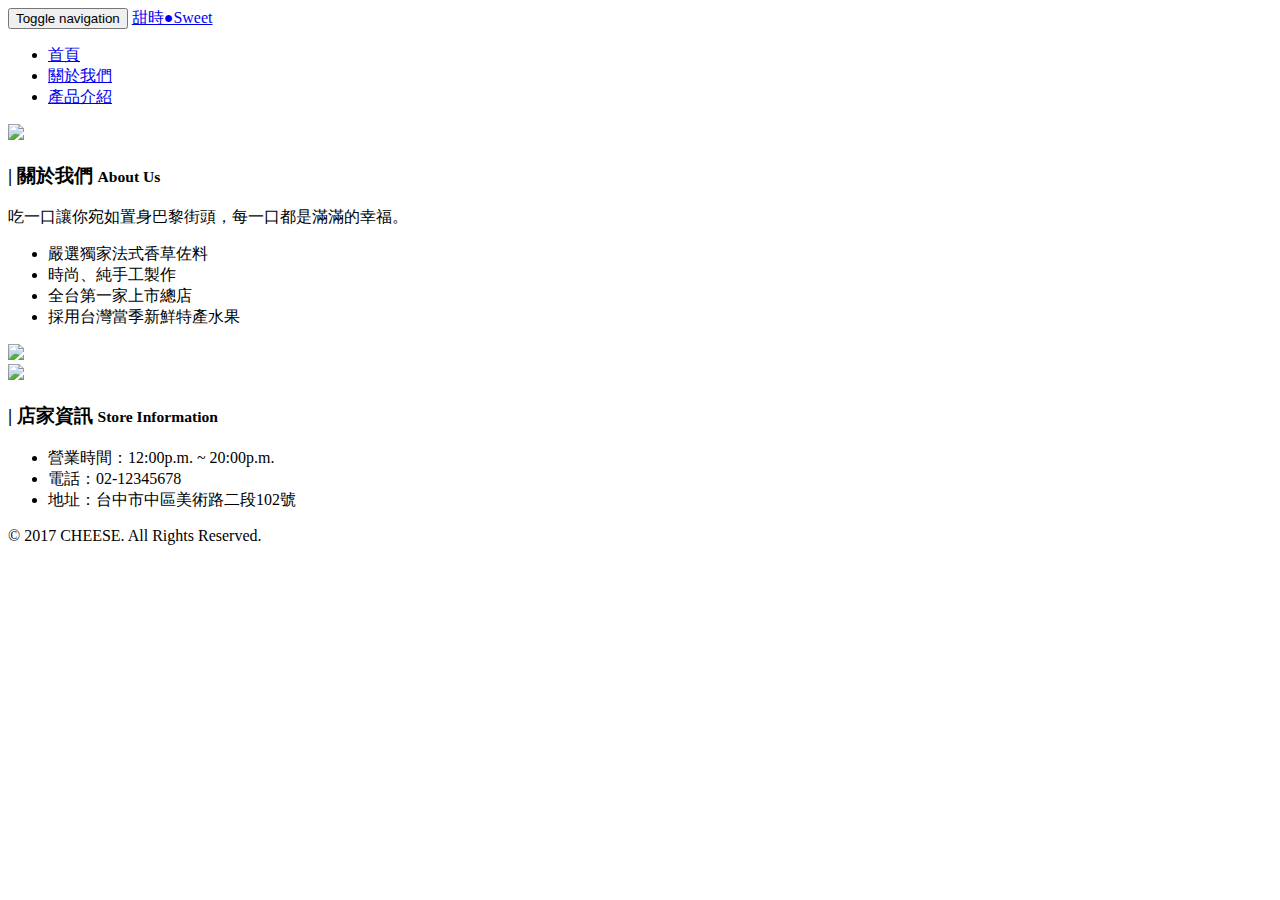
==== about.html @ 6ccca0a7 "Add files via upload" ====
<!DOCTYPE html>
<html lang="en">
  <head>
    <meta charset="utf-8">
	<meta http-equiv="X-UA-Compatible" content="IE=edge">
	<meta name="viewport" content="width=device-width, initial-scale=1">
    <title>甜時●Sweet</title>
    <!-- Bootstrap -->
	<link href="css/bootstrap.css" rel="stylesheet">
	<link href="css/about.css" rel="stylesheet" type="text/css">

	<!-- HTML5 shim and Respond.js for IE8 support of HTML5 elements and media queries -->
	<!-- WARNING: Respond.js doesn't work if you view the page via file:// -->
	<!--[if lt IE 9]>
		  <script src="https://oss.maxcdn.com/html5shiv/3.7.2/html5shiv.min.js"></script>
		  <script src="https://oss.maxcdn.com/respond/1.4.2/respond.min.js"></script>
		<![endif]-->
  </head>
  <body>
  <nav class="navbar navbar-inverse navbar-fixed-top">
    <div class="container-fluid">
      <!-- Brand and toggle get grouped for better mobile display -->
      <div class="navbar-header">
        <button type="button" class="navbar-toggle collapsed" data-toggle="collapse" data-target="#defaultNavbar1" aria-expanded="false"><span class="sr-only">Toggle navigation</span><span class="icon-bar"></span><span class="icon-bar"></span><span class="icon-bar"></span></button>
        <a class="navbar-brand" href="index.html">甜時●Sweet</a></div>
      <!-- Collect the nav links, forms, and other content for toggling -->
      <div class="collapse navbar-collapse" id="defaultNavbar1">
       
        <ul class="nav navbar-nav navbar-right">
          <li><a href="index.html">首頁</a></li>
           <li><a href="about.html">關於我們</a></li>
            <li><a href="product.html">產品介紹</a></li>
        </ul>
      </div>
      <!-- /.navbar-collapse -->
    </div>
    <!-- /.container-fluid -->
  </nav>
<img src="images/banner.jpg" class="img-responsive" id="banner">
<div id="content" class="container">
	<div class="row text-center">
            <div class="col-md-6 col-sm-12 text">
                <h3 class="title">| 關於我們 <small>About Us</small></h3>
                <p>吃一口讓你宛如置身巴黎街頭，每一口都是滿滿的幸福。</p>
                <ul class="list">
                    <li>嚴選獨家法式香草佐料</li>
                    <li>時尚、純手工製作</li>
                    <li>全台第一家上市總店</li>
                    <li>採用台灣當季新鮮特產水果</li>
                </ul>
            </div>
            <div class="col-md-6 col-sm-12 pic">
                <img src="images/cupcake.jpg" class="img-responsive">
            </div>
        </div>
	
	 <div class="row text-center">
            <div class="col-md-6 col-sm-12 pic">
                <img src="images/cupcake2.jpg" class="img-responsive">
            </div>
            <div class="col-md-6 col-sm-12 text">
                <h3 class="title">| 店家資訊 <small>Store Information</small></h3>
                <ul class="list">
                    <li>營業時間：12:00p.m. ~ 20:00p.m.</li>
                    <li>電話：02-12345678</li>
                    <li>地址：台中市中區美術路二段102號</li>
                </ul>
            </div>
        </div>
 
 </div>
 <footer> © 2017 CHEESE. All Rights Reserved.</footer>
  <!-- jQuery (necessary for Bootstrap's JavaScript plugins) --> 
	

	<!-- Include all compiled plugins (below), or include individual files as needed --> 
	 <script src="js/jquery-3.1.1.min.js"></script>
    <script src="js/bootstrap.min.js"></script>
  </body>
</html>
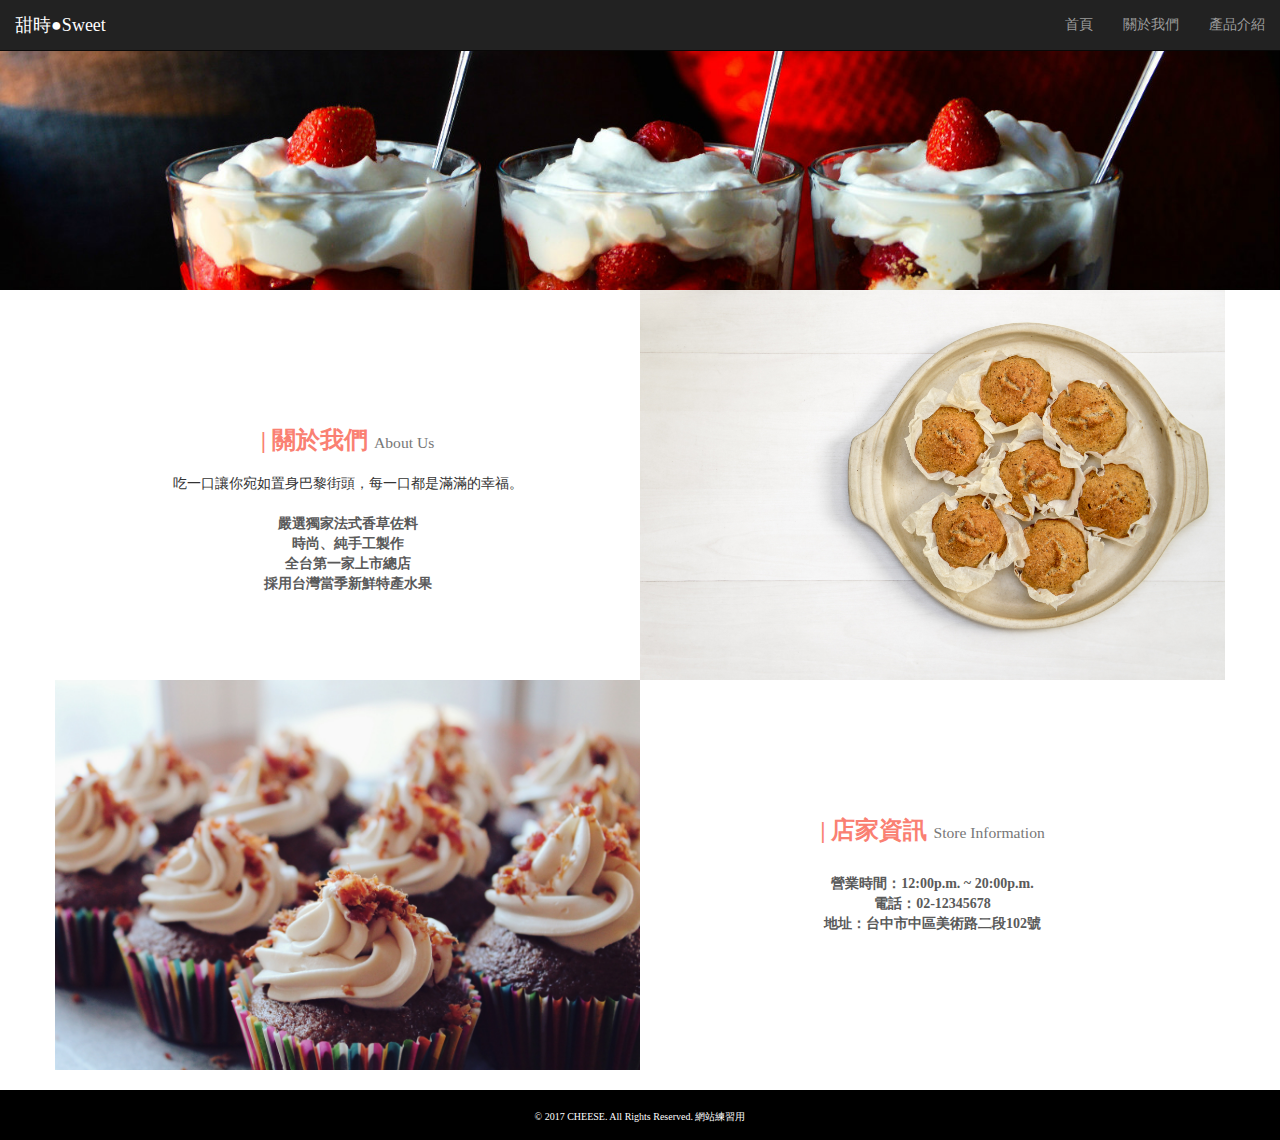
==== commit 8f1ece41: "Update about.html" ====
--- a/about.html
+++ b/about.html
@@ -69,7 +69,7 @@
         </div>
  
  </div>
- <footer> © 2017 CHEESE. All Rights Reserved.</footer>
+ <footer> © 2017 CHEESE. All Rights Reserved. 網站練習用</footer>
   <!-- jQuery (necessary for Bootstrap's JavaScript plugins) --> 
 	
 
@@ -77,4 +77,4 @@
 	 <script src="js/jquery-3.1.1.min.js"></script>
     <script src="js/bootstrap.min.js"></script>
   </body>
-</html>+</html>
--- a/css/about.css
+++ b/css/about.css
@@ -0,0 +1,16 @@
+@charset "utf-8";
+body{font-family:"微軟正黑體";}
+#banner{margin-top:50px; width: 100%;}
+.text{margin-top:10%;}
+.pic{padding:0px;}
+.title{color:#FA8072;font-weight:bold;margin-bottom:20px;}
+.list{padding: 10px 0px;
+list-style-type:none;
+font-weight: bold;
+color:#5A5A5A;}
+footer {background-color: #000;color:#FFF;height:50px;text-align: center;
+font-size:10px;padding-top:20px;margin-top:20px;}
+@media(max-width:920px){.text{margin-top:0px;}
+	.pic{padding:15px;}
+}
+
